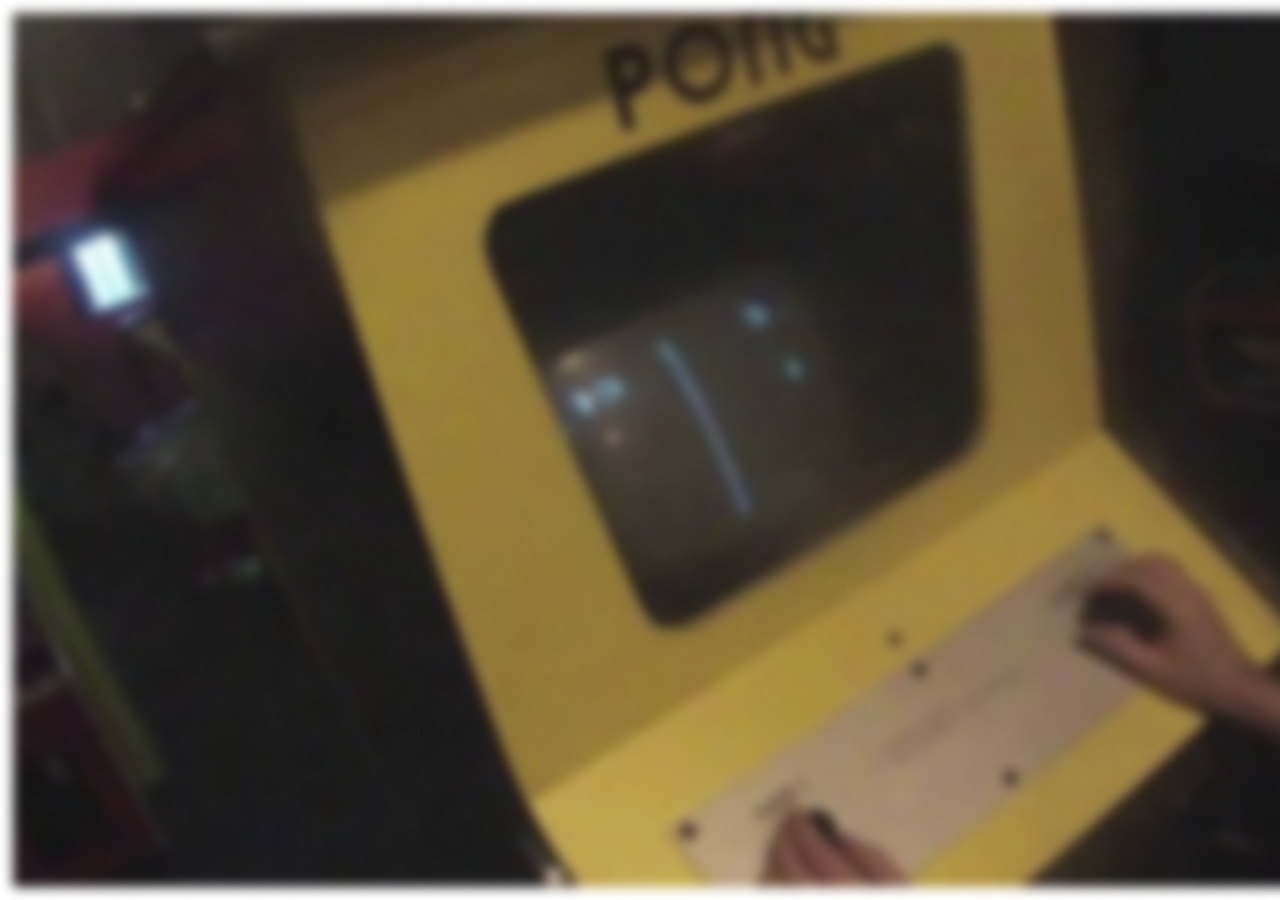
==== index.html @ 606f3ed1 "Projeto Ping Pong" ====
<!DOCTYPE html>
<html lang="en">
  <head>
    <script src="p5.js"></script>
    <script src="p5.sound.min.js"></script>
    <link rel="stylesheet" type="text/css" href="style.css">
    <meta charset="utf-8" />

  </head>
  <body>
    <div>
      <!-- <img id="screen" src="screen.png" alt="screen"> -->
      <div class="button">
        <!-- <button id="button" onclick="load()">COMEÇAR</button> -->
      </div>
    </div>
    <script src="sketch.js"></script>
  </body>
  <script src="index.js"></script>
</html>
---- style.css ----
html, body {
  margin: 0;
  padding: 0;
  height: 100%;
}

body {
  background-image: url("pong.png");
  background-repeat: no-repeat;
  background-size: cover;
  display: flex;
  justify-content: center;
  align-items: center;
}
canvas {
  display: block;
}

.button {
  text-align: center;
}

.button button {
  cursor: pointer;
}
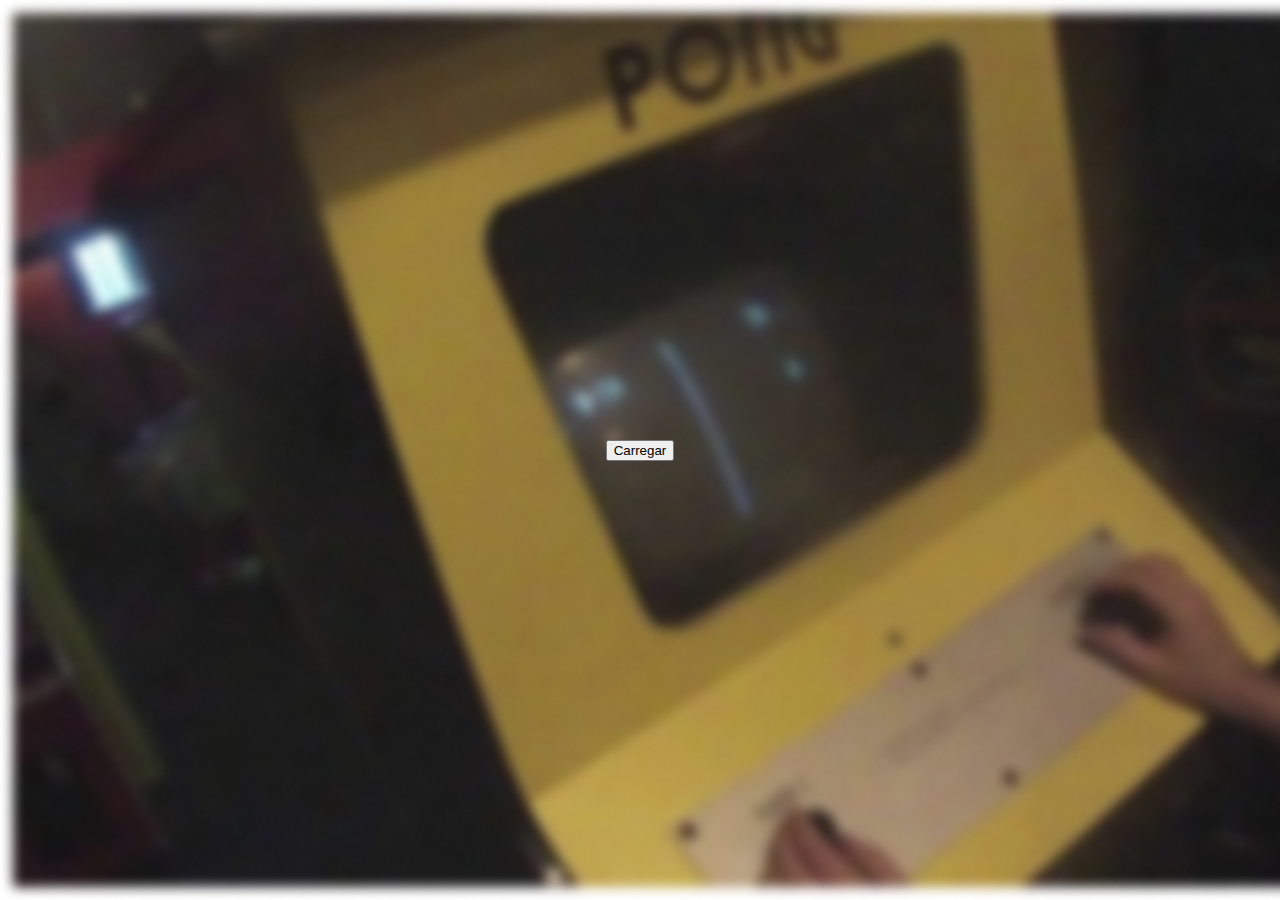
==== commit 27b4ad59: "Testes no front end" ====
--- a/index.html
+++ b/index.html
@@ -2,19 +2,29 @@
 <html lang="en">
   <head>
     <script src="p5.js"></script>
-    <script src="p5.sound.min.js"></script>
+    <script src="./addons/p5.sound.min.js"></script>
     <link rel="stylesheet" type="text/css" href="style.css">
     <meta charset="utf-8" />
 
   </head>
+
   <body>
+    <div class="button">
+      <button onclick="carregarAplicacao()">Carregar</button>
+    </div>
+    <!-- <script src="p5.js"></script> -->
+    <!-- <script src="https://cdnjs.cloudflare.com/ajax/libs/p5.js/1.4.0/p5.js"></script> -->
+    <script id="canvas-container" src="sketch.js"></script>
+  </body>
+
+  <!-- <body>
     <div>
-      <!-- <img id="screen" src="screen.png" alt="screen"> -->
+      <img id="screen" src="screen.png" alt="screen">
       <div class="button">
-        <!-- <button id="button" onclick="load()">COMEÇAR</button> -->
+        <button id="button" onclick="load()">COMEÇAR</button>
       </div>
     </div>
     <script src="sketch.js"></script>
-  </body>
-  <script src="index.js"></script>
+  </body> -->
+  <!-- <script src="index.js"></script> -->
 </html>--- a/style.css
+++ b/style.css
@@ -22,4 +22,9 @@
 
 .button button {
   cursor: pointer;
+}
+
+#canvas-container {
+  text-align: center;
+  display: none;
 }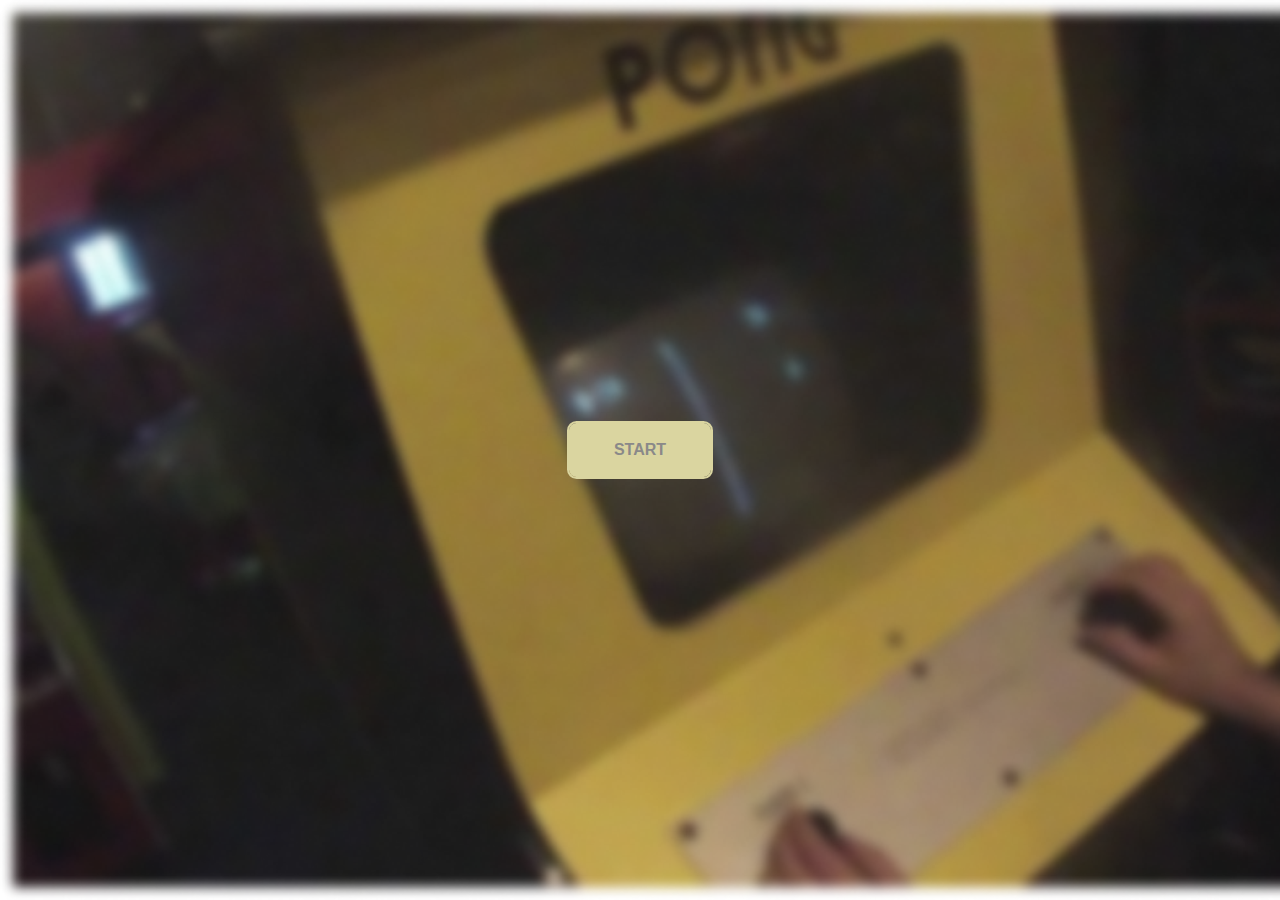
==== commit 352fc6b7: "Adjust start game" ====
--- a/index.html
+++ b/index.html
@@ -1,30 +1,15 @@
 <!DOCTYPE html>
 <html lang="en">
   <head>
-    <script src="p5.js"></script>
-    <script src="./addons/p5.sound.min.js"></script>
     <link rel="stylesheet" type="text/css" href="style.css">
     <meta charset="utf-8" />
 
   </head>
-
   <body>
-    <div class="button">
-      <button onclick="carregarAplicacao()">Carregar</button>
-    </div>
-    <!-- <script src="p5.js"></script> -->
-    <!-- <script src="https://cdnjs.cloudflare.com/ajax/libs/p5.js/1.4.0/p5.js"></script> -->
-    <script id="canvas-container" src="sketch.js"></script>
-  </body>
-
-  <!-- <body>
     <div>
-      <img id="screen" src="screen.png" alt="screen">
       <div class="button">
-        <button id="button" onclick="load()">COMEÇAR</button>
+        <a href="ping-pong.html"><div class="btn third">START</div></a>
       </div>
     </div>
-    <script src="sketch.js"></script>
-  </body> -->
-  <!-- <script src="index.js"></script> -->
+  </body>
 </html>--- a/style.css
+++ b/style.css
@@ -27,4 +27,59 @@
 #canvas-container {
   text-align: center;
   display: none;
-}+}
+
+@media screen and (max-width: 600px) {
+  h1 {
+    font-size: 3rem;
+  }
+}
+
+a {
+  text-decoration: blink;
+}
+
+.btn {
+  box-sizing: border-box;
+  -webkit-appearance: none;
+     -moz-appearance: none;
+          appearance: none;
+  background-color: transparent;
+  border: 2px solid #e74c3c;
+  border-radius: 0.6em;
+  color: #e74c3c;
+  cursor: pointer;
+  display: -webkit-box;
+  display: -webkit-flex;
+  display: -ms-flexbox;
+  display: flex;
+  -webkit-align-self: center;
+      -ms-flex-item-align: center;
+          align-self: center;
+  font-size: 1rem;
+  font-weight: 400;
+  line-height: 1;
+  margin: 20px;
+  padding: 1.2em 2.8em;
+  text-decoration: none;
+  text-align: center;
+  text-transform: uppercase;
+  font-family: 'Montserrat', sans-serif;
+  font-weight: 700;
+}
+.btn:hover, .btn:focus {
+  color: 
+  #8a8989;
+  outline: 0;
+}
+
+.third {
+  border-color: #dad5a0;
+  color: #8a8989;
+  box-shadow: 0 0 40px 40px #dad5a0 inset, 0 0 0 0 #dad5a0;
+  -webkit-transition: all 150ms ease-in-out;
+  transition: all 150ms ease-in-out;
+}
+.third:hover {
+  box-shadow: 0 0 10px 0 #dad5a0 inset, 0 0 10px 4px #dad5a0;
+}
